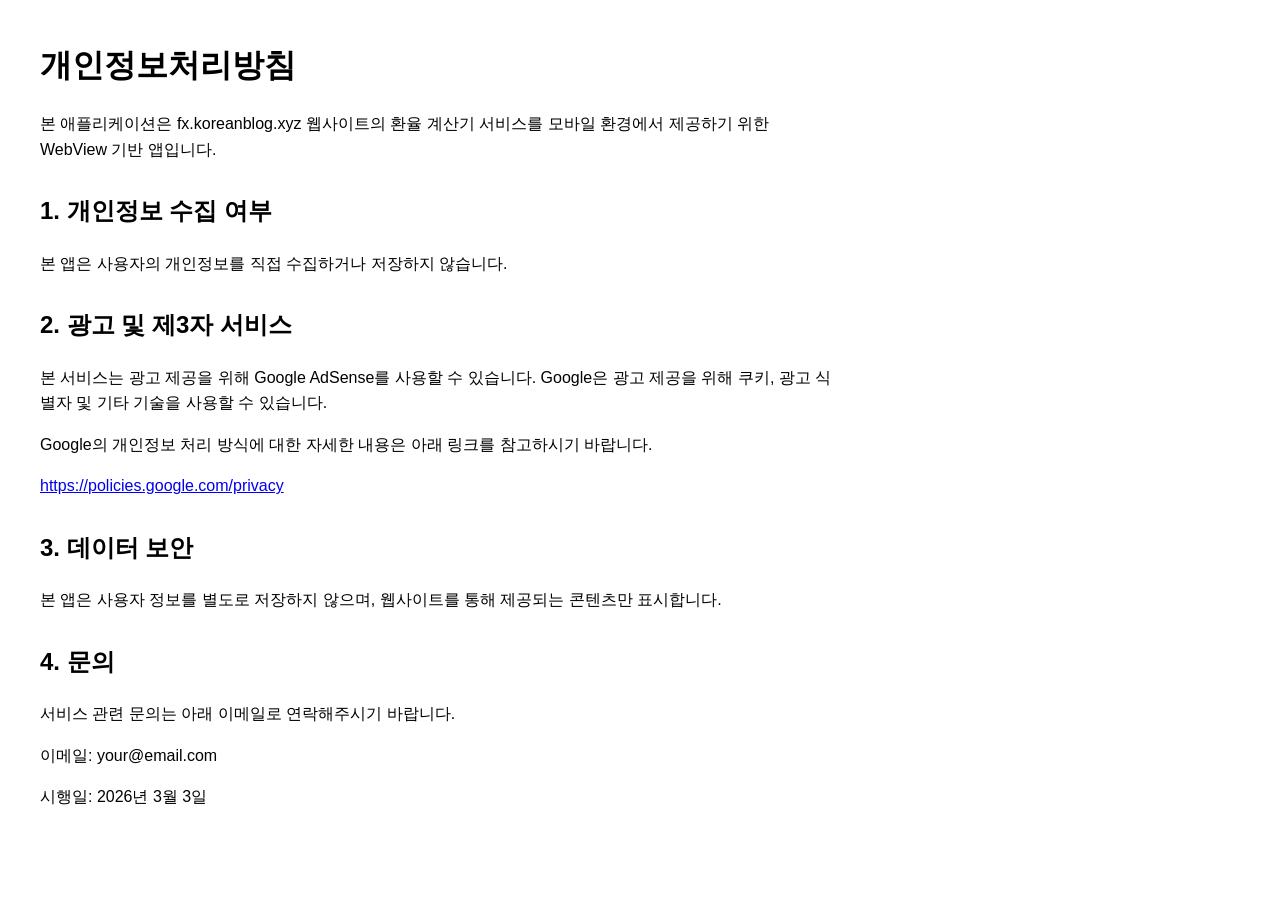
==== privacy.html @ 98a2c6d4 "Create privacy.html" ====
<!DOCTYPE html>
<html lang="ko">
<head>
    <meta charset="UTF-8">
    <title>개인정보처리방침</title>
    <meta name="viewport" content="width=device-width, initial-scale=1.0">
    <style>
        body {
            font-family: Arial, sans-serif;
            line-height: 1.6;
            margin: 40px;
            max-width: 800px;
        }
        h1 {
            margin-bottom: 20px;
        }
        h2 {
            margin-top: 30px;
        }
    </style>
</head>
<body>

<h1>개인정보처리방침</h1>

<p>
본 애플리케이션은 fx.koreanblog.xyz 웹사이트의 환율 계산기 서비스를 
모바일 환경에서 제공하기 위한 WebView 기반 앱입니다.
</p>

<h2>1. 개인정보 수집 여부</h2>
<p>
본 앱은 사용자의 개인정보를 직접 수집하거나 저장하지 않습니다.
</p>

<h2>2. 광고 및 제3자 서비스</h2>
<p>
본 서비스는 광고 제공을 위해 Google AdSense를 사용할 수 있습니다.
Google은 광고 제공을 위해 쿠키, 광고 식별자 및 기타 기술을 사용할 수 있습니다.
</p>

<p>
Google의 개인정보 처리 방식에 대한 자세한 내용은 아래 링크를 참고하시기 바랍니다.
</p>

<p>
<a href="https://policies.google.com/privacy" target="_blank">
https://policies.google.com/privacy
</a>
</p>

<h2>3. 데이터 보안</h2>
<p>
본 앱은 사용자 정보를 별도로 저장하지 않으며, 웹사이트를 통해 제공되는 콘텐츠만 표시합니다.
</p>

<h2>4. 문의</h2>
<p>
서비스 관련 문의는 아래 이메일로 연락해주시기 바랍니다.
</p>

<p>
이메일: your@email.com
</p>

<p>
시행일: 2026년 3월 3일
</p>

</body>
</html>
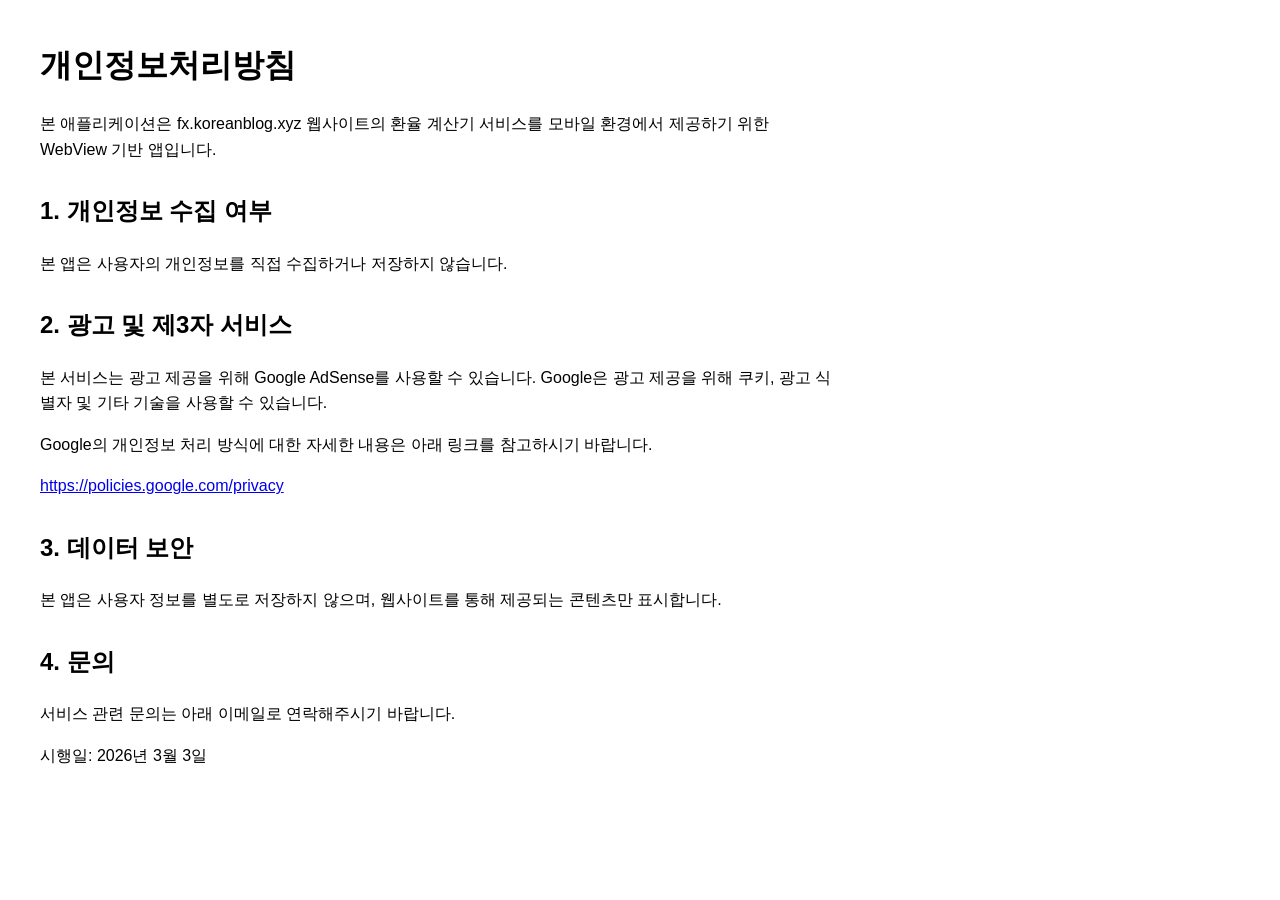
==== commit 275c206d: "Update privacy.html" ====
--- a/privacy.html
+++ b/privacy.html
@@ -60,10 +60,6 @@
 </p>
 
 <p>
-이메일: your@email.com
-</p>
-
-<p>
 시행일: 2026년 3월 3일
 </p>
 
